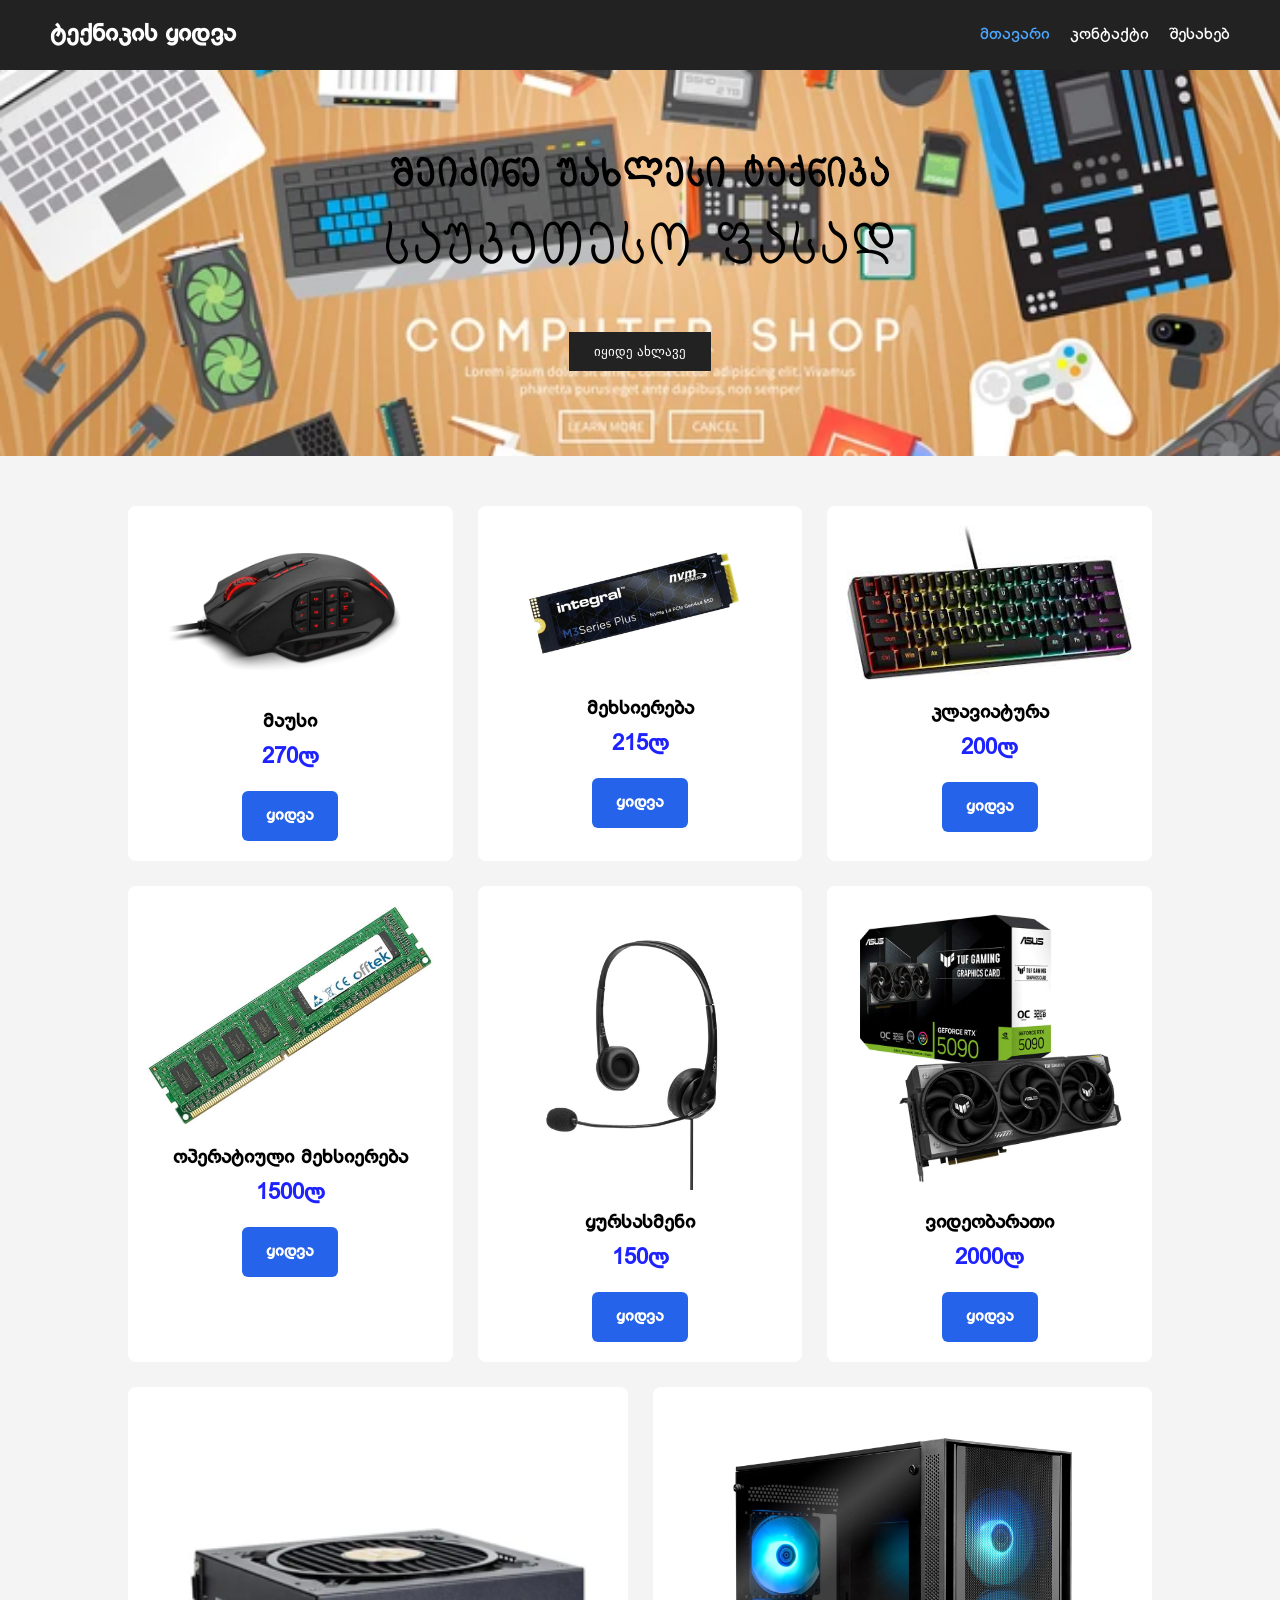
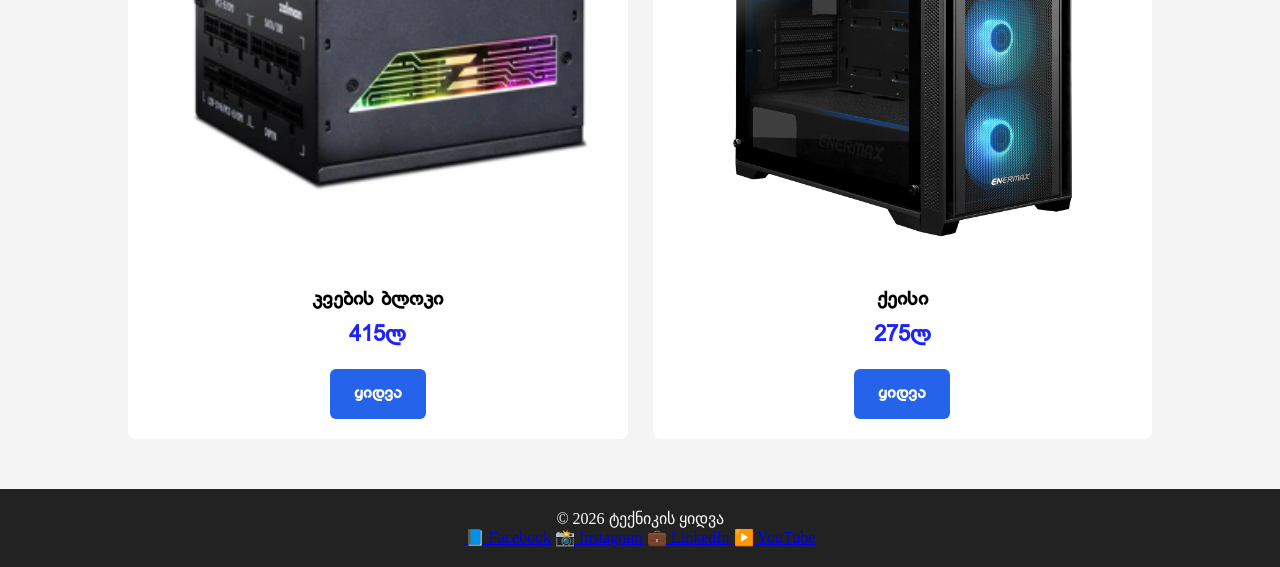
==== index.html @ 1a953325 "initial commit" ====
<!DOCTYPE html>
<html lang="en">
<head>
    <meta charset="UTF-8">
    <meta name="viewport" content="width=device-width, initial-scale=1.0">
    <title>ტექნიკის ყიდვა</title>
    <link rel="stylesheet" href="style.css">
</head>
<body>

    <nav>
        <h2><a href="index.html">ტექნიკის ყიდვა</a></h2>

        <ul>
            <li><a class="active" href="index.html">მთავარი</a></li>
            <li><a href="contact.html">კონტაქტი</a></li>
            <li><a href="about.html">შესახებ</a></li>
        </ul>
    </nav>

    <div class="baneri">
        <h1>შეიძინე უახლესი ტექნიკა</h1>
        <p>საუკეთესო ფასად</p>
        <button>იყიდე ახლავე</button>
    </div>


    <div class="products">

        <div class="product">
            <img src="images/mice.webp" alt="mice">
            <h3>მაუსი</h3>
            <p>270ლ</p>
            <a href="contact.html" class="btn">ყიდვა</a>
        </div>

       <div class="product">
            <img src="images/ssd.webp" alt=""ssd>
            <h3>მეხსიერება</h3>
            <p>215ლ</p>
            <a href="contact.html" class="btn">ყიდვა</a>
        </div>
        <div class="product">
            <img src="images/keyboard.jpg" alt="keyboard">
            <h3>კლავიატურა</h3>
            <p>200ლ</p>
            <a href="contact.html" class="btn">ყიდვა</a>
        </div>
        <div class="product">
            <img src="images/rams.jpg" alt="rams">
            <h3>ოპერატიული მეხსიერება</h3>
            <p>1500ლ</p>
            <a href="contact.html" class="btn">ყიდვა</a>
        </div>
        <div class="product">
            <img src="images/headset.jpg" alt="headset">
            <h3>ყურსასმენი</h3>
            <p>150ლ</p>
            <a href="contact.html" class="btn">ყიდვა</a>
        </div>



        <div class="product">
            <img src="images/graphics_card2.webp" alt="graphics_card2">
            <h3>ვიდეობარათი</h3>
            <p>2000ლ</p>
            <a href="contact.html" class="btn">ყიდვა</a>
        </div>






        <div class="product">
            <img src="images/psu.png" alt="psu">
            <h3>კვების ბლოკი</h3>
            <p>415ლ</p>
            <a href="contact.html" class="btn">ყიდვა</a>
        </div>
        <div class="product">
            <img src="images/case.webp" alt="case">
            <h3>ქეისი</h3>
            <p>275ლ</p>
            <a href="contact.html" class="btn">ყიდვა</a>
        </div>

    </div>

</body>
<footer>
    <p>© 2026 ტექნიკის ყიდვა</p>
    <a href="https://facebook.com/">📘 Facebook</a>
    <a href="https://instagram.com/">📸 Instagram</a>
    <a href="https://linkedin.com/">💼 LinkedIn</a>
  <a href="https://youtube.com/">▶️ YouTube</a>
</footer>

</html>
---- style.css ----
*{

    margin:0;
    padding:0;
    box-sizing:border-box;
}
@font-face {
  font-family: "pirveli";
  src: url(fonts/bpg_boxo-boxo.ttf);
}
@font-face {
  font-family: "meore";
  src: url(fonts/alk-life-webfont.ttf);
}

body{
    background:#f4f4f4;

}

nav{
    background:#222;
    color:white;
    padding:20px 50px;
    font-family: "pirveli";
    position: sticky;
    top: 0;
    z-index: 100;
    display:flex;
    justify-content:space-between;
    align-items:center;
}

nav ul{
    list-style:none;
    display:flex;
    gap:20px;
}

nav a{
    text-decoration:none;
    color:white;
}
nav a:hover{
    color: rgb(23, 71, 202);
}

.baneri{
    font-family: "meore";
    text-align:center;
    padding:80px 20px;
    font-size: 60px;
    background-image: 
    url("images/bc_image.webp");

    background-size:cover;
    background-position:center;
    color:white;
}


.baneri h1{
    color: #000000;
    margin-bottom:10px;
    font-size:40px;
}

.baneri p{
    color: #000000;
    margin-bottom:20px;
}

.baneri button{
    padding:12px 25px;
    border:none;
    background:#222;
    color:white;
    cursor:pointer;
}

.active{
    color:#4da6ff;
}

.iframe{
  display: flex;
  flex-wrap: wrap;
  gap: 50px;
  padding: 20px;
}

.products{
    font-family: "pirveli";
    width:80%;
    margin:50px auto;
    display:flex;
    flex-wrap:wrap;
    gap:25px;
}


.product{
    background:white;
    padding:20px;
    text-align:center;
    border-radius:8px;
    flex: 1;
    min-width: 300px;
    transition: 0.3s;
}

.product img{
    width:100%;
    margin-bottom:15px;
}
.product :hover{
    transform: translateY(-8px);
    
}
.product h3{
    margin-bottom:10px;
}

.product p{
    color:#1e22ff;
    font-size:22px;
    font-weight:bold;
}

footer{
    background:#222;
    color:white;
    text-align:center;
    padding:20px;
}

.btn{
    display:inline-block;
    background-color:#2563eb;
    color:white;
    text-decoration:none;
    padding:15px 24px;
    border-radius:6px;
    font-weight:bold;
    margin-top: 20px;
}

.btn:hover{
    background-color:#1d4ed8;
}
.social-links {
  display: flex;
  justify-content: center;
  gap: 20px;
  font-size: 28px;
}

.social-links a {
  text-decoration: none;
  transition: transform 0.2s;
}

.social-links a:hover {
  transform: scale(1.2);
}
.container{
    width:800px;
    margin:80px auto;
    padding:30px;
    background:#39ad5c;
    border-radius:12px;
    box-shadow:0 10px 30px;
}

.container h1{
    margin-bottom:20px;
    font-size:32px;
    color:#60a5fa;
}

.container p{
    color:#cbd5e1;
}
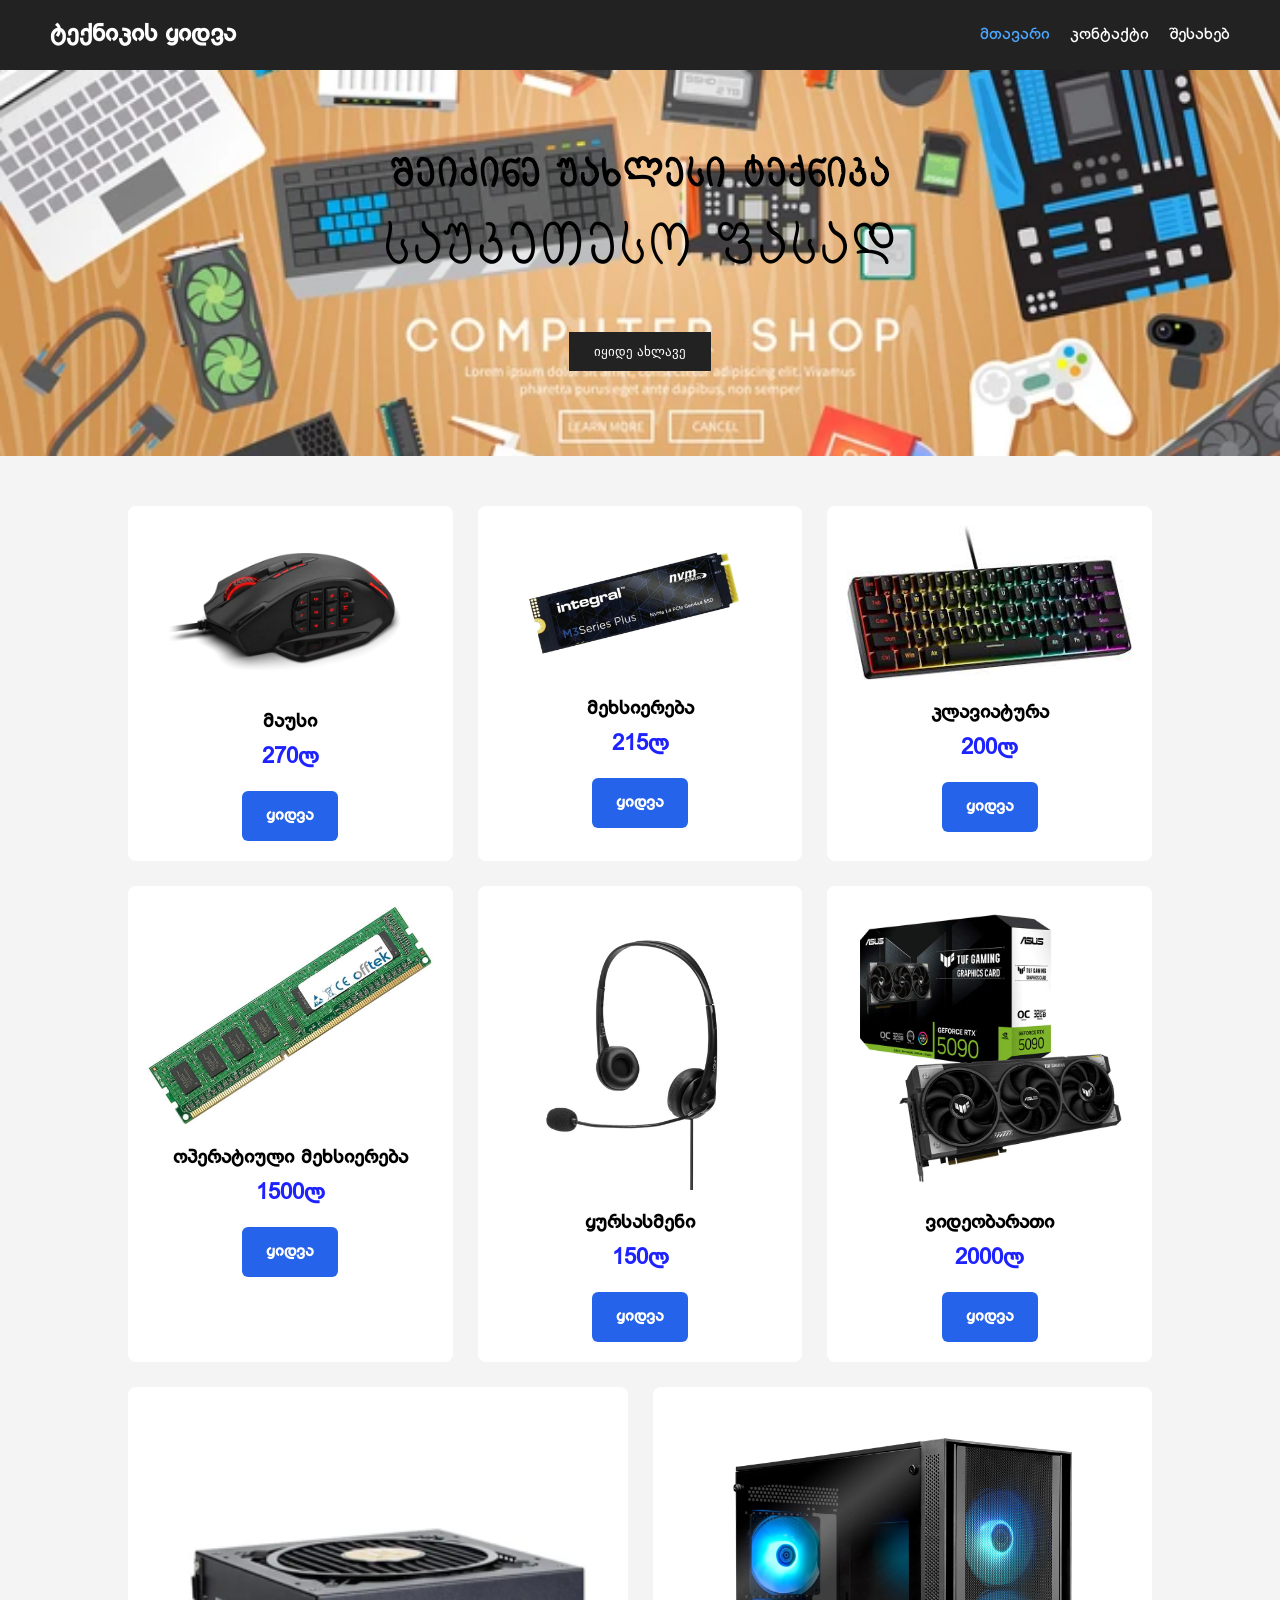
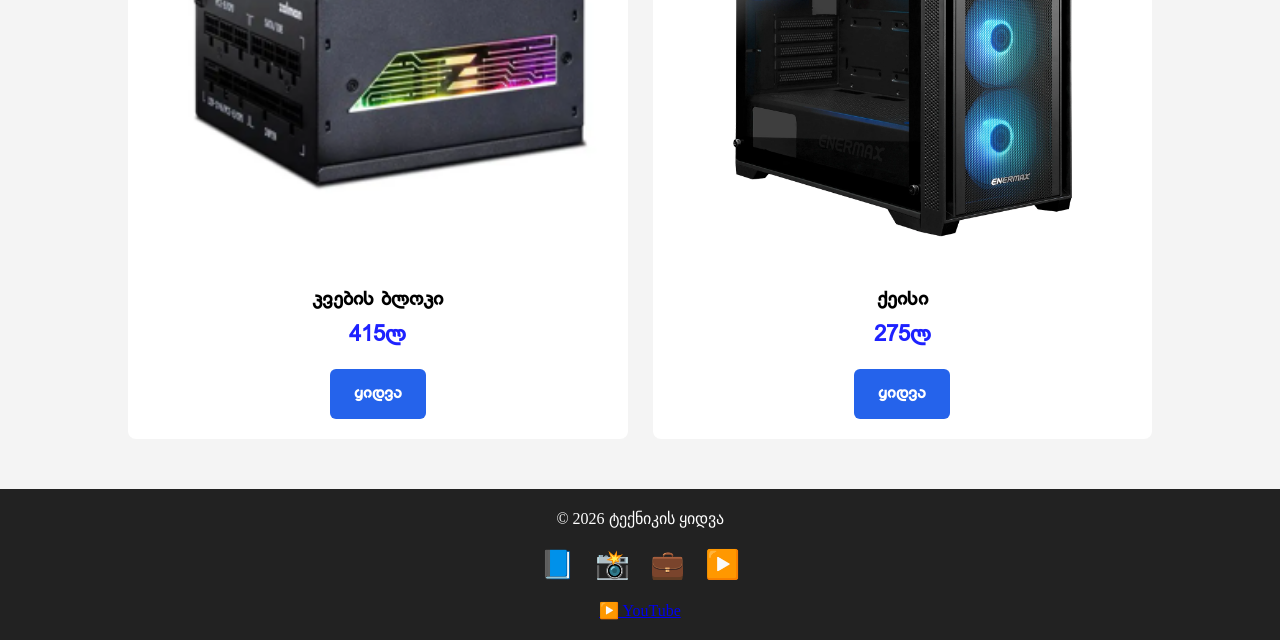
==== commit cb43be0d: "Update index.html" ====
--- a/index.html
+++ b/index.html
@@ -92,9 +92,12 @@
 </body>
 <footer>
     <p>© 2026 ტექნიკის ყიდვა</p>
-    <a href="https://facebook.com/">📘 Facebook</a>
-    <a href="https://instagram.com/">📸 Instagram</a>
-    <a href="https://linkedin.com/">💼 LinkedIn</a>
+    <footer class="social-links">
+  <a href="https://facebook.com/yourpage">📘</a>
+  <a href="https://instagram.com/yourpage">📸</a>
+  <a href="https://linkedin.com/in/yourprofile">💼</a>
+  <a href="https://youtube.com/@yourchannel">▶️</a>
+</footer>
   <a href="https://youtube.com/">▶️ YouTube</a>
 </footer>
 
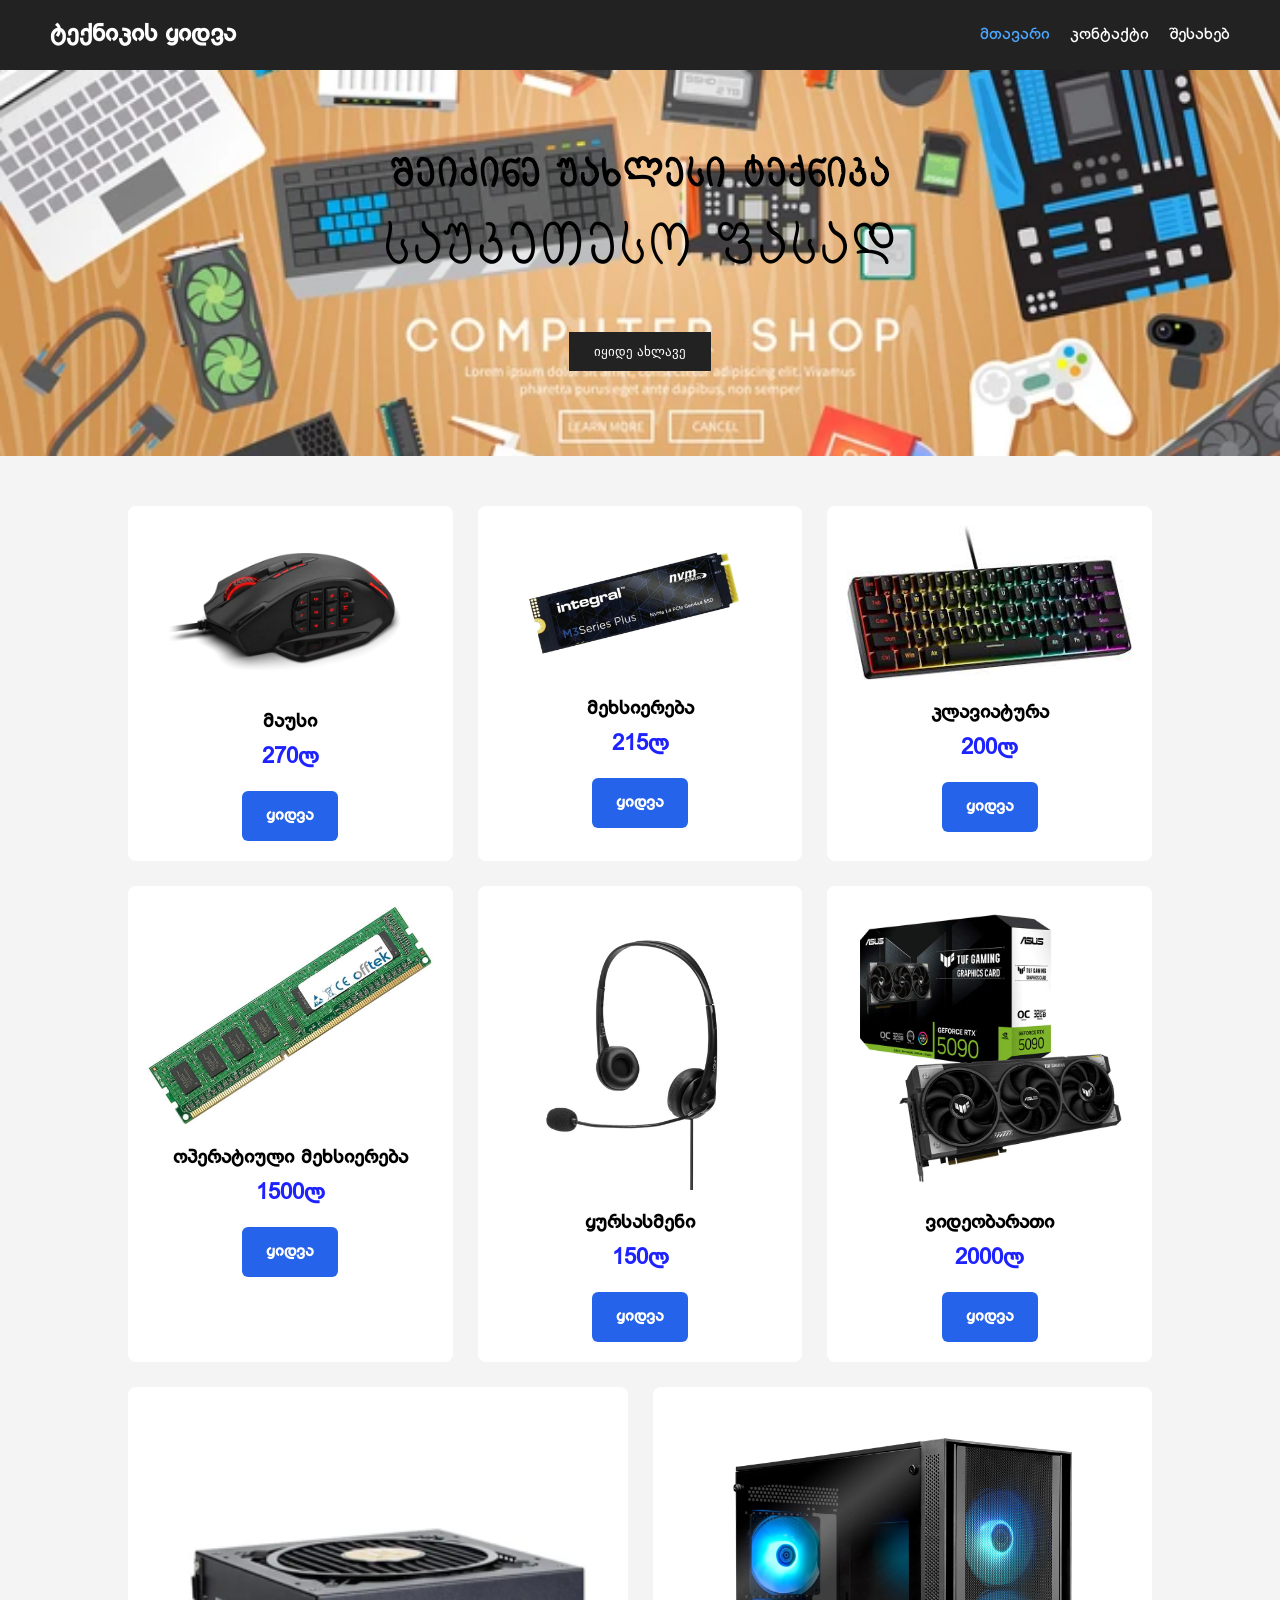
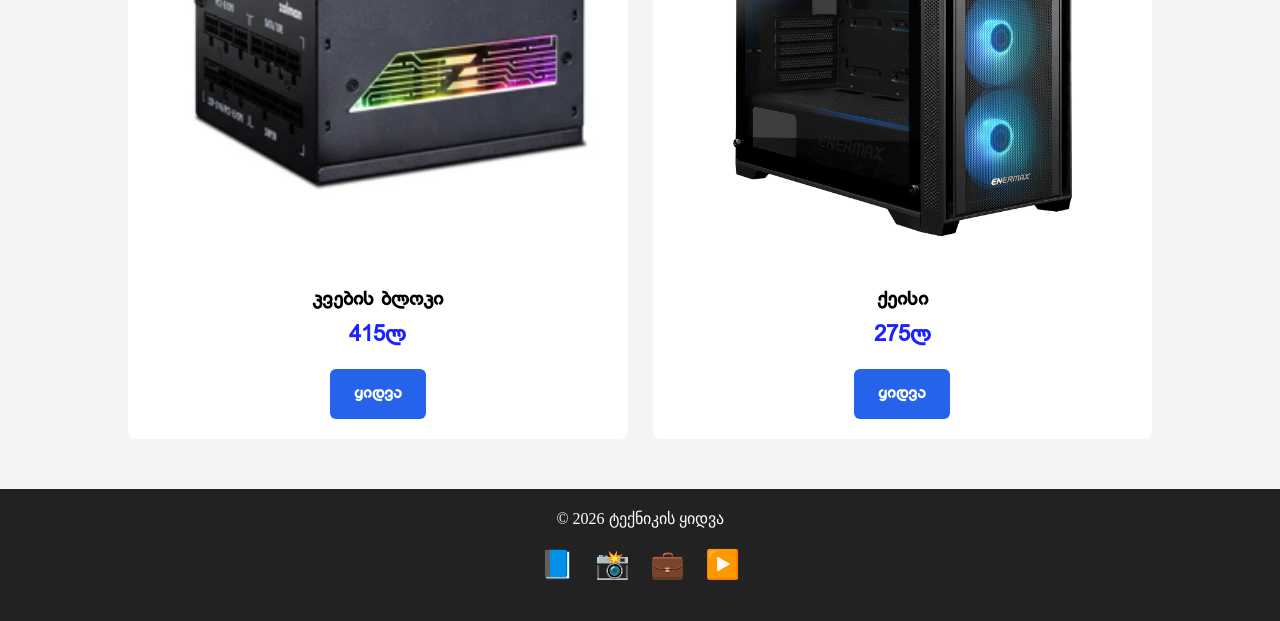
==== commit 39a3fdda: "Update index.html" ====
--- a/index.html
+++ b/index.html
@@ -93,12 +93,10 @@
 <footer>
     <p>© 2026 ტექნიკის ყიდვა</p>
     <footer class="social-links">
-  <a href="https://facebook.com/yourpage">📘</a>
-  <a href="https://instagram.com/yourpage">📸</a>
-  <a href="https://linkedin.com/in/yourprofile">💼</a>
-  <a href="https://youtube.com/@yourchannel">▶️</a>
-</footer>
-  <a href="https://youtube.com/">▶️ YouTube</a>
+  <a href="https://facebook.com/">📘</a>
+  <a href="https://instagram.com/">📸</a>
+  <a href="https://linkedin.com/">💼</a>
+  <a href="https://youtube.com/">▶️</a>
 </footer>
 
 </html>
